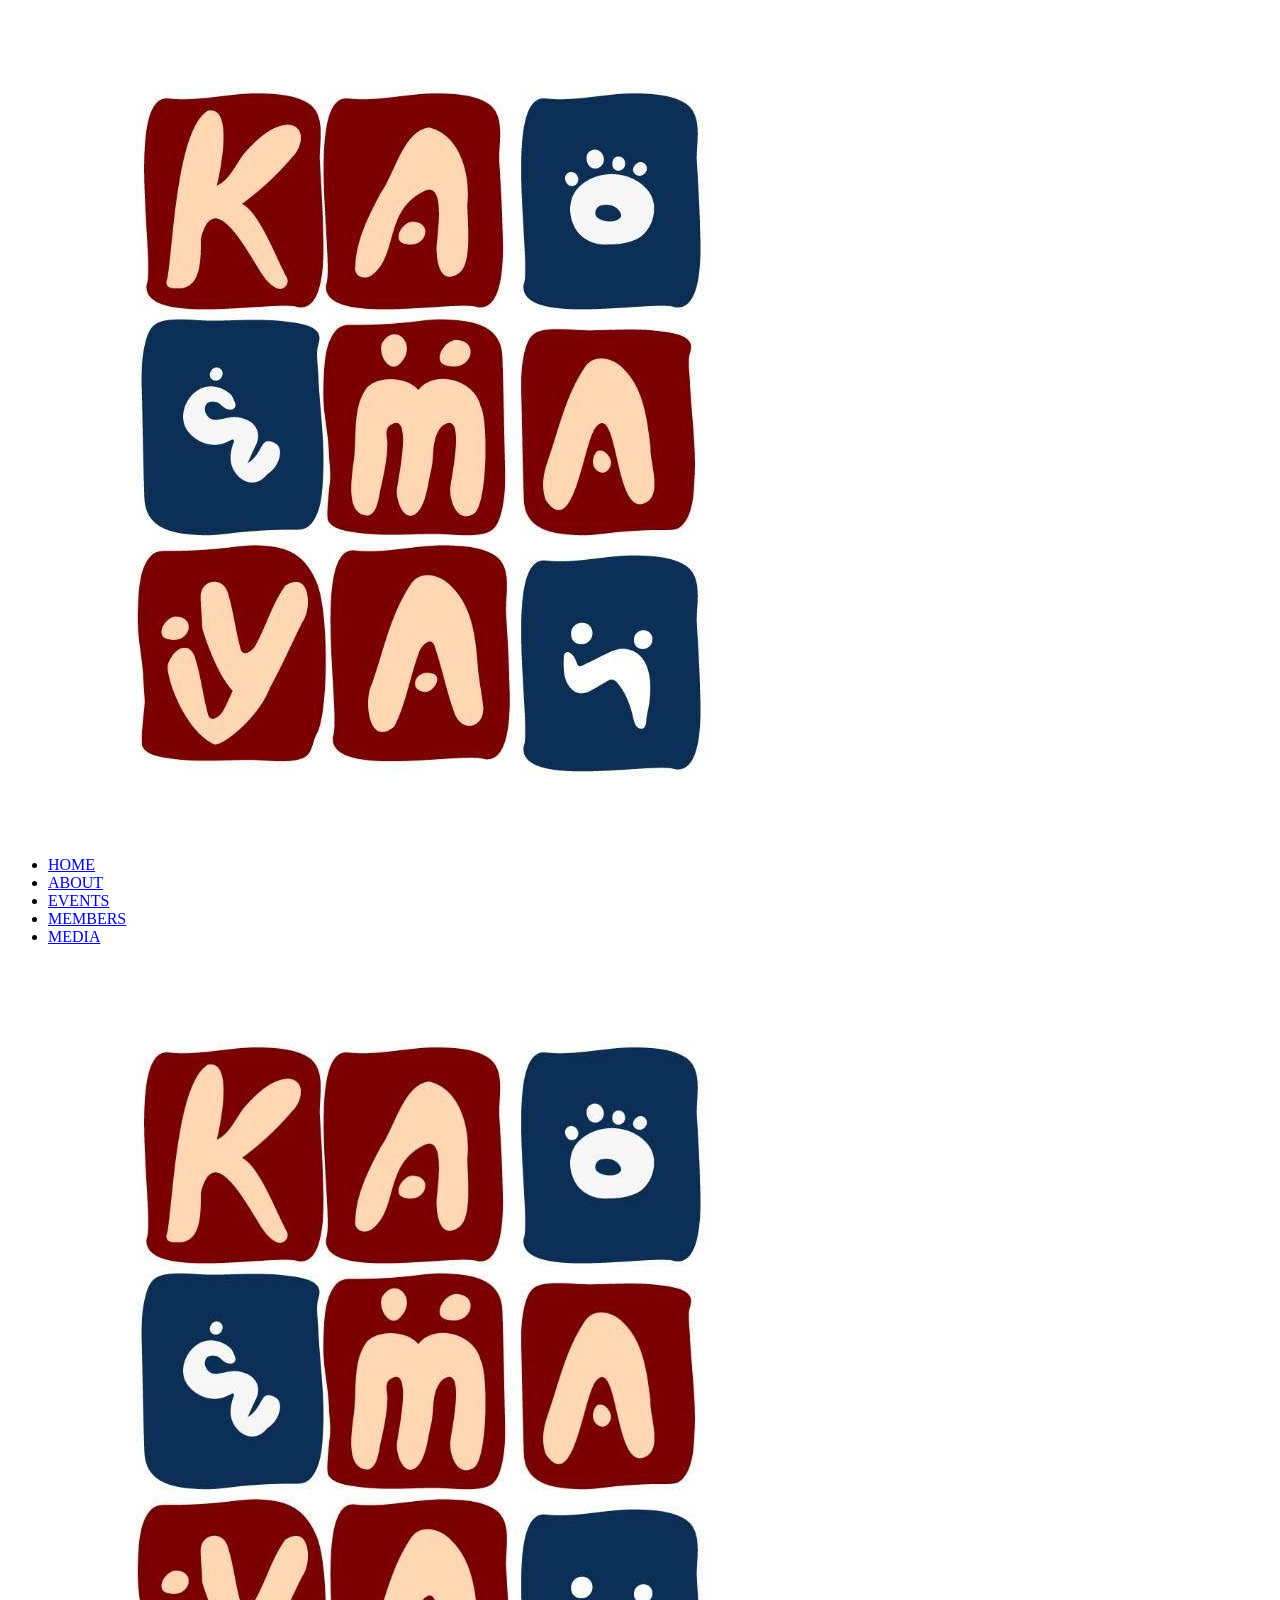
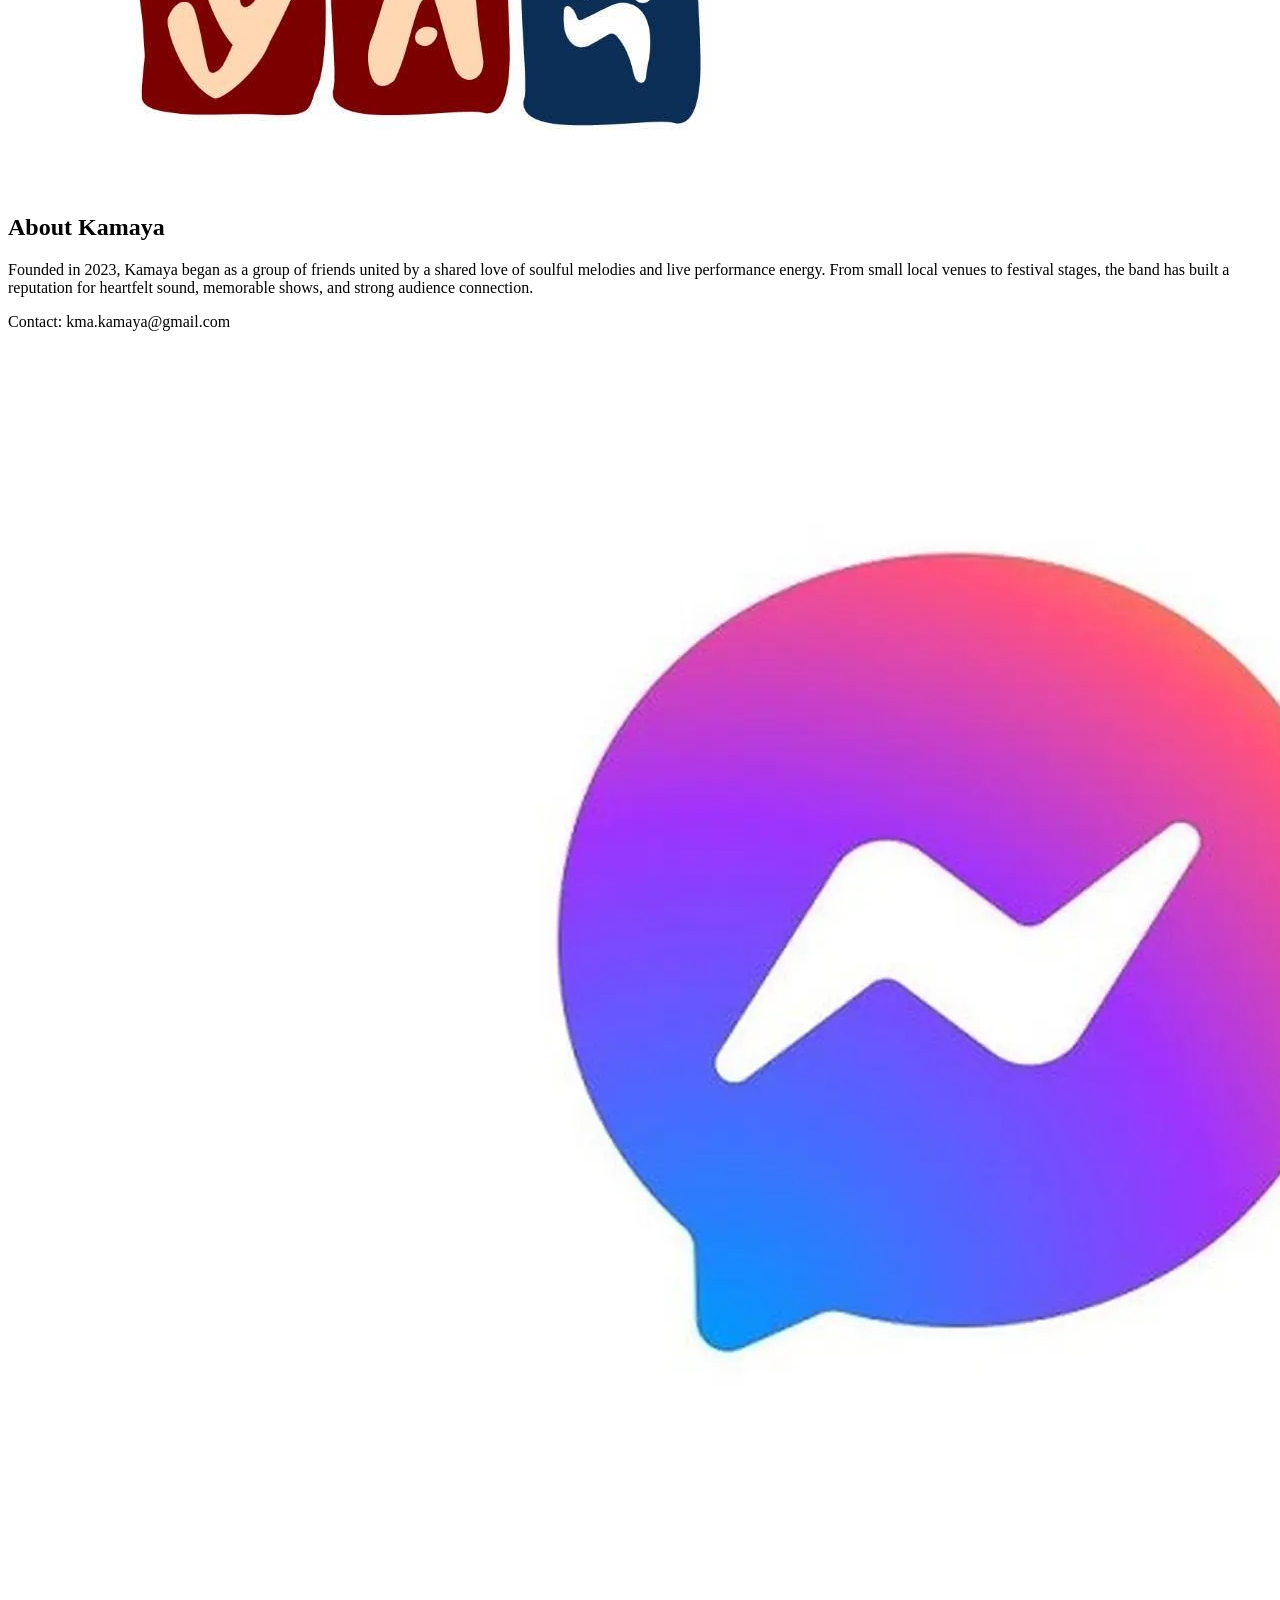
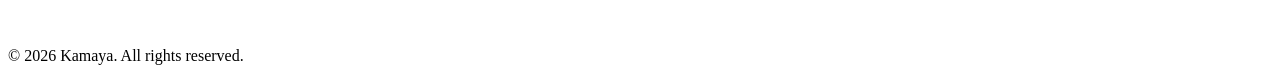
==== about.html @ 4048868f "Add files via upload" ====
<!DOCTYPE html>
<html lang="en">
<head>
    <meta charset="UTF-8">
    <meta name="viewport" content="width=device-width, initial-scale=1.0">
    <title>About</title>
    <link rel="stylesheet" href="../css/style.css">
</head>
<body class="about-page">
    <header class="header">
        <nav class="navbar">
            <a href="index.html" class="nav-logo" onclick="if (window.location.pathname.endsWith('index.html') || window.location.pathname.endsWith('/')) { event.preventDefault(); window.location.reload(); }">
                <img src="../image/logo.jpg" alt="Kamaya Logo">
            </a>
            <ul class="nav-menu">
                <li><a href="index.html">HOME</a></li>
                <li><a href="about.html">ABOUT</a></li>
                <li><a href="events.html">EVENTS</a></li>
                <li><a href="members.html">MEMBERS</a></li>
                <li><a href="media.html">MEDIA</a></li>
            </ul>
        </nav>
    </header>

    <main>
        <section class="about-hero">
            <div class="about-hero-content">
                <img src="../image/logo.jpg" alt="Kamaya Logo" class="about-page-logo">
                <div class="about-description">
                    <h1>About Kamaya</h1>
                    <p>Founded in 2023, Kamaya began as a group of friends united by a shared love of soulful melodies and live performance energy. From small local venues to festival stages, the band has built a reputation for heartfelt sound, memorable shows, and strong audience connection.</p>
                </div>
            </div>
        </section>
    </main>

    <footer class="footer">
        <div class="footer-contact">
            <p>Contact: kma.kamaya@gmail.com</p>
            <a href="https://www.facebook.com/messages/t/61567015156430" target="_blank" rel="noopener noreferrer" class="messenger-link" aria-label="Chat on Messenger">
                <img src="../image/messengerLogo.webp" alt="Messenger icon">
            </a>
        </div>
        <p>© 2026 Kamaya. All rights reserved.</p>
    </footer>
</body>
</html>
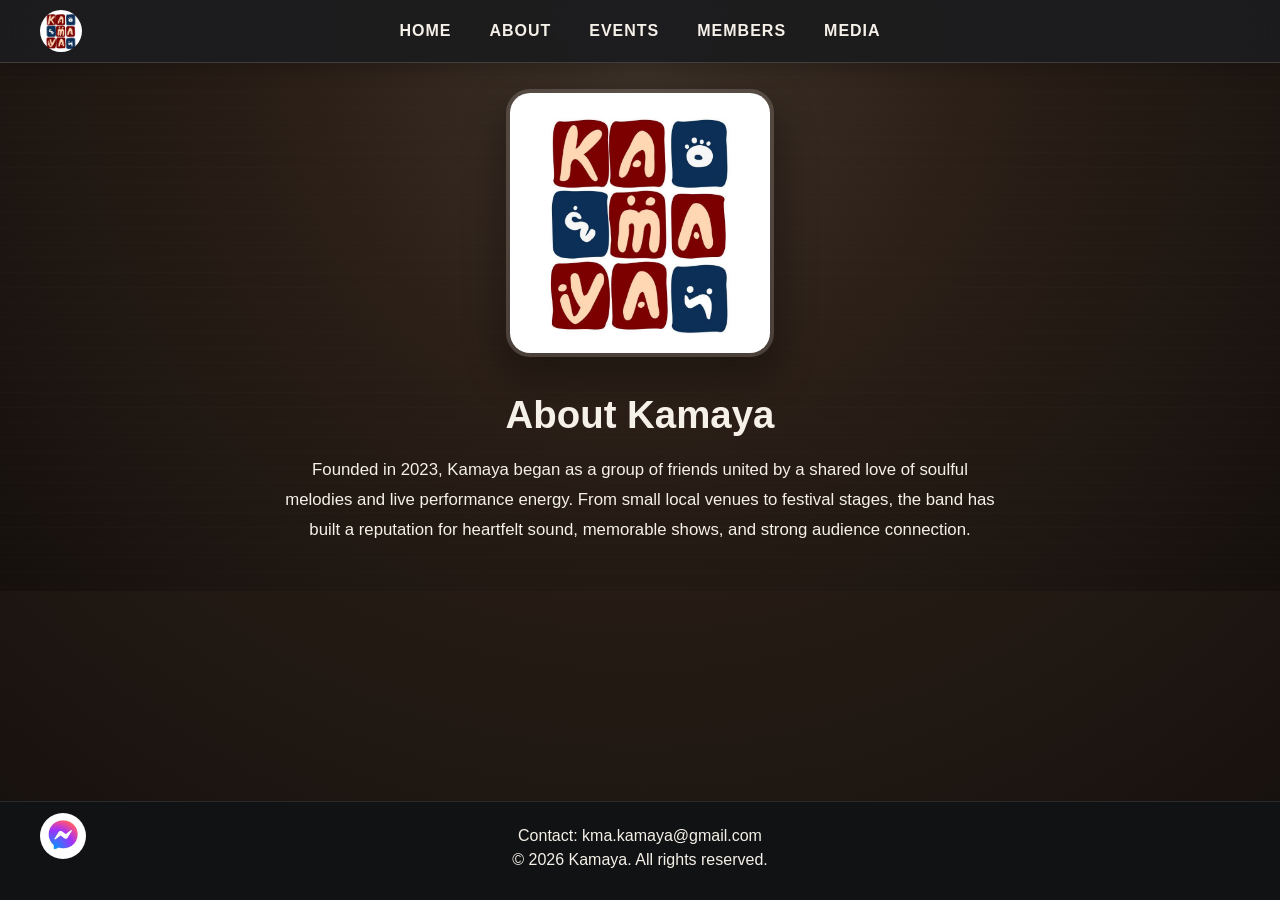
==== commit c81038e7: "Fix resource paths in about.html Updated paths for stylesheet and images in about.html." ====
--- a/about.html
+++ b/about.html
@@ -4,13 +4,13 @@
     <meta charset="UTF-8">
     <meta name="viewport" content="width=device-width, initial-scale=1.0">
     <title>About</title>
-    <link rel="stylesheet" href="../css/style.css">
+    <link rel="stylesheet" href="css/style.css">
 </head>
 <body class="about-page">
     <header class="header">
         <nav class="navbar">
             <a href="index.html" class="nav-logo" onclick="if (window.location.pathname.endsWith('index.html') || window.location.pathname.endsWith('/')) { event.preventDefault(); window.location.reload(); }">
-                <img src="../image/logo.jpg" alt="Kamaya Logo">
+                <img src="image/logo.jpg" alt="Kamaya Logo">
             </a>
             <ul class="nav-menu">
                 <li><a href="index.html">HOME</a></li>
@@ -25,7 +25,7 @@
     <main>
         <section class="about-hero">
             <div class="about-hero-content">
-                <img src="../image/logo.jpg" alt="Kamaya Logo" class="about-page-logo">
+                <img src="image/logo.jpg" alt="Kamaya Logo" class="about-page-logo">
                 <div class="about-description">
                     <h1>About Kamaya</h1>
                     <p>Founded in 2023, Kamaya began as a group of friends united by a shared love of soulful melodies and live performance energy. From small local venues to festival stages, the band has built a reputation for heartfelt sound, memorable shows, and strong audience connection.</p>
@@ -38,10 +38,10 @@
         <div class="footer-contact">
             <p>Contact: kma.kamaya@gmail.com</p>
             <a href="https://www.facebook.com/messages/t/61567015156430" target="_blank" rel="noopener noreferrer" class="messenger-link" aria-label="Chat on Messenger">
-                <img src="../image/messengerLogo.webp" alt="Messenger icon">
+                <img src="image/messengerLogo.webp" alt="Messenger icon">
             </a>
         </div>
         <p>© 2026 Kamaya. All rights reserved.</p>
     </footer>
 </body>
-</html>+</html>
--- a/css/style.css
+++ b/css/style.css
@@ -0,0 +1,548 @@
+html {
+    scroll-behavior: smooth;
+    min-height: 100%;
+}
+
+body {
+    margin: 0;
+    display: flex;
+    flex-direction: column;
+    min-height: 100vh;
+    font-family: Arial, sans-serif;
+    background: #17191A;
+    color: #F5F0E8;
+}
+
+body.about-page {
+    background: radial-gradient(circle at top, #3d3128 0%, #2b1f17 40%, #15100d 100%);
+}
+
+main {
+    flex: 1;
+}
+
+.header {
+    position: sticky;
+    top: 0;
+    z-index: 1000;
+    background: rgba(28, 28, 30, 0.95);
+    backdrop-filter: blur(10px);
+    -webkit-backdrop-filter: blur(10px);
+    padding: 12px 24px;
+    box-shadow: 0 4px 20px rgba(0, 0, 0, 0.2);
+    border-bottom: 1px solid rgba(255, 255, 255, 0.15);
+}
+
+.navbar {
+    display: flex;
+    align-items: center;
+    justify-content: center;
+    position: relative;
+    max-width: 1200px;
+    margin: 0 auto;
+}
+
+.nav-logo {
+    position: absolute;
+    left: 0;
+    display: flex;
+    align-items: center;
+    text-decoration: none;
+}
+
+.nav-logo img {
+    width: 42px;
+    height: 42px;
+    object-fit: cover;
+    border-radius: 50%;
+}
+
+.nav-menu {
+    list-style: none;
+    display: flex;
+    gap: 10px;
+    margin: 0;
+    padding: 0;
+}
+
+.nav-menu li a {
+    display: inline-block;
+    padding: 10px 14px;
+    text-decoration: none;
+    color: #F5F0E8;
+    font-weight: 600;
+    letter-spacing: 1px;
+    border-radius: 8px;
+    transition: all 0.3s ease;
+}
+
+.nav-menu li a:hover {
+    background: rgba(255, 255, 255, 0.18);
+    color: #ffffff;
+    transform: translateY(-2px);
+}
+
+.content {
+    padding: 40px 20px;
+    text-align: center;
+}
+
+.hero {
+    min-height: 80vh;
+    display: flex;
+    align-items: center;
+    justify-content: center;
+    padding: 40px 20px;
+    background: linear-gradient(rgba(0, 0, 0, 0.55), rgba(0, 0, 0, 0.55)), url('../image/team.jpg');
+    background-size: cover;
+    background-position: center;
+}
+
+.hero-content {
+    text-align: center;
+    max-width: 700px;
+    color: #F5F0E8;
+}
+
+.about-hero {
+    display: flex;
+    align-items: center;
+    justify-content: center;
+    min-height: 52vh;
+    padding: 20px 20px 40px;
+    background: radial-gradient(circle at top, #3d3128 0%, #2b1f17 40%, #15100d 100%);
+    position: relative;
+    overflow: hidden;
+}
+
+.about-hero::before {
+    content: "";
+    position: absolute;
+    inset: 0;
+    background-image: repeating-linear-gradient(transparent 0 14px, rgba(255, 255, 255, 0.03) 14px 15px);
+    opacity: 0.35;
+    pointer-events: none;
+}
+
+.about-hero-content {
+    max-width: 760px;
+    width: 100%;
+    text-align: center;
+    position: relative;
+    z-index: 1;
+}
+
+.member-section {
+    padding: 60px 20px 80px;
+    background: linear-gradient(180deg, rgba(31, 19, 10, 0.95) 0%, rgba(12, 7, 3, 0.95) 100%);
+}
+
+.member-profile {
+    display: flex;
+    align-items: center;
+    gap: 30px;
+    max-width: 1000px;
+    margin: 0 auto;
+    flex-wrap: wrap;
+}
+
+.member-profile.reverse {
+    flex-direction: row;
+}
+
+.member-photo {
+    flex: 0 0 320px;
+    max-width: 320px;
+}
+
+.member-profile.reverse .member-details {
+    text-align: right;
+}
+
+@media (max-width: 900px) {
+    .member-profile.reverse {
+        flex-direction: column;
+    }
+
+    .member-profile.reverse .member-details {
+        text-align: left;
+    }
+}
+
+.member-photo img {
+    width: 100%;
+    display: block;
+    border-radius: 20px;
+    border: 4px solid rgba(255, 255, 255, 0.12);
+    box-shadow: 0 18px 40px rgba(0, 0, 0, 0.35);
+}
+
+.member-details {
+    flex: 1;
+    min-width: 280px;
+    color: #f7e7c9;
+    font-family: Georgia, 'Times New Roman', serif;
+}
+
+.member-details h1 {
+    font-size: 2.8rem;
+    margin-bottom: 18px;
+    letter-spacing: 0.08em;
+    text-transform: uppercase;
+    color: #f3d8b2;
+}
+
+.member-details p {
+    font-size: 1rem;
+    line-height: 1.8;
+    margin-bottom: 16px;
+    color: #d9c7a0;
+}
+
+@media (max-width: 900px) {
+    .member-profile {
+        flex-direction: column;
+        text-align: center;
+    }
+
+    .member-photo,
+    .member-details {
+        max-width: 100%;
+    }
+
+    .member-details {
+        text-align: left;
+    }
+}
+
+.about-page-logo {
+    width: 260px;
+    max-width: 90%;
+    border-radius: 24px;
+    box-shadow: 0 18px 40px rgba(0, 0, 0, 0.35);
+    border: 4px solid rgba(255, 255, 255, 0.15);
+    margin: 0 auto;
+}
+
+.about-description {
+    margin-top: 28px;
+    color: #F5F0E8;
+}
+
+.about-description h1 {
+    font-size: 2.4rem;
+    margin-bottom: 18px;
+}
+
+.about-description p {
+    font-size: 1.05rem;
+    line-height: 1.8;
+    max-width: 720px;
+    margin: 0 auto;
+}
+
+.hero-content h1 {
+    font-size: 3rem;
+    margin-bottom: 10px;
+}
+
+.hero-content p {
+    font-size: 1.1rem;
+    margin-bottom: 20px;
+    line-height: 1.6;
+}
+
+.hero-btn {
+    display: inline-block;
+    padding: 12px 24px;
+    background: #F5F0E8;
+    color: #17191A;
+    text-decoration: none;
+    font-weight: 700;
+    border-radius: 999px;
+    transition: all 0.3s ease;
+}
+
+.hero-btn:hover {
+    background: #ffffff;
+    transform: translateY(-2px);
+}
+
+.band-info {
+    padding: 80px 20px;
+    text-align: center;
+    background: #f5f0e8;
+    color: #17191A;
+}
+
+.band-info h2 {
+    font-size: 2rem;
+    margin-bottom: 15px;
+}
+
+.band-info p {
+    line-height: 1.8;
+    font-size: 1.05rem;
+}
+
+.band-layout {
+    display: flex;
+    align-items: center;
+    justify-content: center;
+    gap: 30px;
+    max-width: 1000px;
+    margin: 30px auto 0;
+    flex-wrap: wrap;
+}
+
+.band-about-center {
+    max-width: 700px;
+    margin: 30px auto 0;
+    text-align: center;
+}
+
+.about-logo {
+    width: 180px;
+    height: 180px;
+    object-fit: cover;
+    border-radius: 50%;
+    box-shadow: 0 12px 30px rgba(0, 0, 0, 0.18);
+}
+
+.band-info p {
+    margin: 24px auto 0;
+    max-width: 740px;
+    line-height: 1.8;
+    font-size: 1.05rem;
+}
+
+.about-link {
+    display: inline-block;
+    margin-top: 12px;
+    color: #1f3c88;
+    font-weight: 700;
+    text-decoration: none;
+}
+
+.about-link:hover {
+    text-decoration: underline;
+}
+
+.media-grid {
+    display: grid;
+    grid-template-columns: repeat(3, minmax(0, 1fr));
+    gap: 20px;
+    max-width: 1000px;
+    margin: 30px auto 0;
+}
+
+.media-card {
+    background: rgba(255, 255, 255, 0.08);
+    border: 1px solid rgba(255, 255, 255, 0.15);
+    border-radius: 12px;
+    padding: 40px 20px;
+    color: #F5F0E8;
+    box-shadow: 0 4px 12px rgba(0, 0, 0, 0.15);
+}
+
+.media-card img {
+    width: 100%;
+    height: 220px;
+    object-fit: cover;
+    border-radius: 10px;
+    display: block;
+}
+
+.media-card .caption {
+    margin-top: 10px;
+    color: #e7d6b3;
+    font-size: 0.95rem;
+    text-align: center;
+}
+
+.events-section {
+    padding: 80px 20px;
+    background: radial-gradient(circle at top, #3d3128 0%, #2b1f17 40%, #15100d 100%);
+    text-align: center;
+    position: relative;
+    overflow: hidden;
+}
+
+.events-section::before {
+    content: "";
+    position: absolute;
+    inset: 0;
+    background-image: repeating-linear-gradient(transparent 0 14px, rgba(255, 255, 255, 0.03) 14px 15px);
+    opacity: 0.4;
+    pointer-events: none;
+}
+
+.events-section h1,
+.events-section h2 {
+    font-family: Georgia, 'Times New Roman', serif;
+    font-size: 2.6rem;
+    margin-bottom: 14px;
+    color: #f7e7c9;
+    letter-spacing: 0.12em;
+    text-transform: uppercase;
+    position: relative;
+    z-index: 1;
+}
+
+.section-description {
+    max-width: 760px;
+    margin: 0 auto 40px;
+    color: #e7d6b3;
+    font-size: 1rem;
+    line-height: 1.9;
+    letter-spacing: 0.02em;
+    position: relative;
+    z-index: 1;
+}
+
+.events-list,
+.events-grid {
+    display: grid;
+    grid-template-columns: 1fr;
+    gap: 32px;
+    max-width: 760px;
+    margin: 0 auto;
+    padding: 0;
+    position: relative;
+    z-index: 1;
+}
+
+.event-card {
+    width: 100%;
+    margin: 0;
+}
+
+.event-card {
+    position: relative;
+    overflow: hidden;
+    padding: 28px 22px;
+    border-radius: 18px;
+    background: rgba(245, 236, 215, 0.08);
+    border: 1px solid rgba(255, 255, 255, 0.12);
+    box-shadow: 0 18px 45px rgba(0, 0, 0, 0.25);
+    transition: transform 0.3s ease, background 0.3s ease, box-shadow 0.3s ease;
+    backdrop-filter: blur(12px);
+}
+
+.event-card::before {
+    content: "";
+    position: absolute;
+    inset: 0;
+    background: linear-gradient(135deg, rgba(255, 237, 207, 0.08), transparent 35%);
+    pointer-events: none;
+}
+
+.event-card h3 {
+    font-family: 'Courier New', Courier, monospace;
+    color: #f7e7c9;
+}
+
+.event-card p {
+    color: #d9c7a0;
+}
+
+.event-card:nth-child(1) {
+    border-left: 5px solid #d8b4fe;
+}
+
+.event-card:nth-child(2) {
+    border-left: 5px solid #fcd34d;
+}
+
+.event-card:nth-child(3) {
+    border-left: 5px solid #a78bfa;
+}
+
+.event-card h3,
+.event-card p {
+    position: relative;
+    z-index: 1;
+}
+
+.event-card h3 {
+    margin: 0 0 10px;
+    font-size: 1.5rem;
+    color: #f8fafc;
+}
+
+.event-card p {
+    margin: 0;
+    color: #d1d5db;
+    font-size: 0.98rem;
+}
+
+.event-card:hover {
+    transform: translateY(-5px);
+    background: rgba(255, 255, 255, 0.1);
+    box-shadow: 0 18px 45px rgba(0, 0, 0, 0.3);
+}
+
+.see-more-link {
+    display: inline-block;
+    margin-top: 20px;
+    color: #ffffff;
+    font-weight: 700;
+    text-decoration: none;
+    border: 1px solid rgba(245, 240, 232, 0.2);
+    padding: 12px 26px;
+    border-radius: 999px;
+    transition: background 0.3s ease, transform 0.3s ease;
+}
+
+.see-more-link:hover {
+    background: rgba(245, 240, 232, 0.12);
+    transform: translateY(-2px);
+}
+
+
+.footer {
+    background: #111214;
+    color: #F5F0E8;
+    text-align: center;
+    padding: 25px 20px;
+    border-top: 1px solid rgba(255, 255, 255, 0.1);
+    position: relative;
+}
+
+.footer p {
+    margin: 6px 0;
+}
+
+.footer-contact {
+    position: relative;
+    width: 100%;
+}
+
+.footer-contact p {
+    margin: 0;
+}
+
+.messenger-link {
+    position: absolute;
+    left: 20px;
+    top: 50%;
+    transform: translateY(-50%);
+    display: inline-flex;
+    width: 46px;
+    height: 46px;
+    min-width: 46px;
+    border-radius: 50%;
+    overflow: hidden;
+    transition: transform 0.25s ease, box-shadow 0.25s ease;
+}
+
+.messenger-link img {
+    width: 100%;
+    height: 100%;
+    object-fit: cover;
+}
+
+.messenger-link:hover {
+    transform: translateY(-50%) translateX(0);
+    box-shadow: 0 10px 25px rgba(0, 198, 255, 0.3);
+}
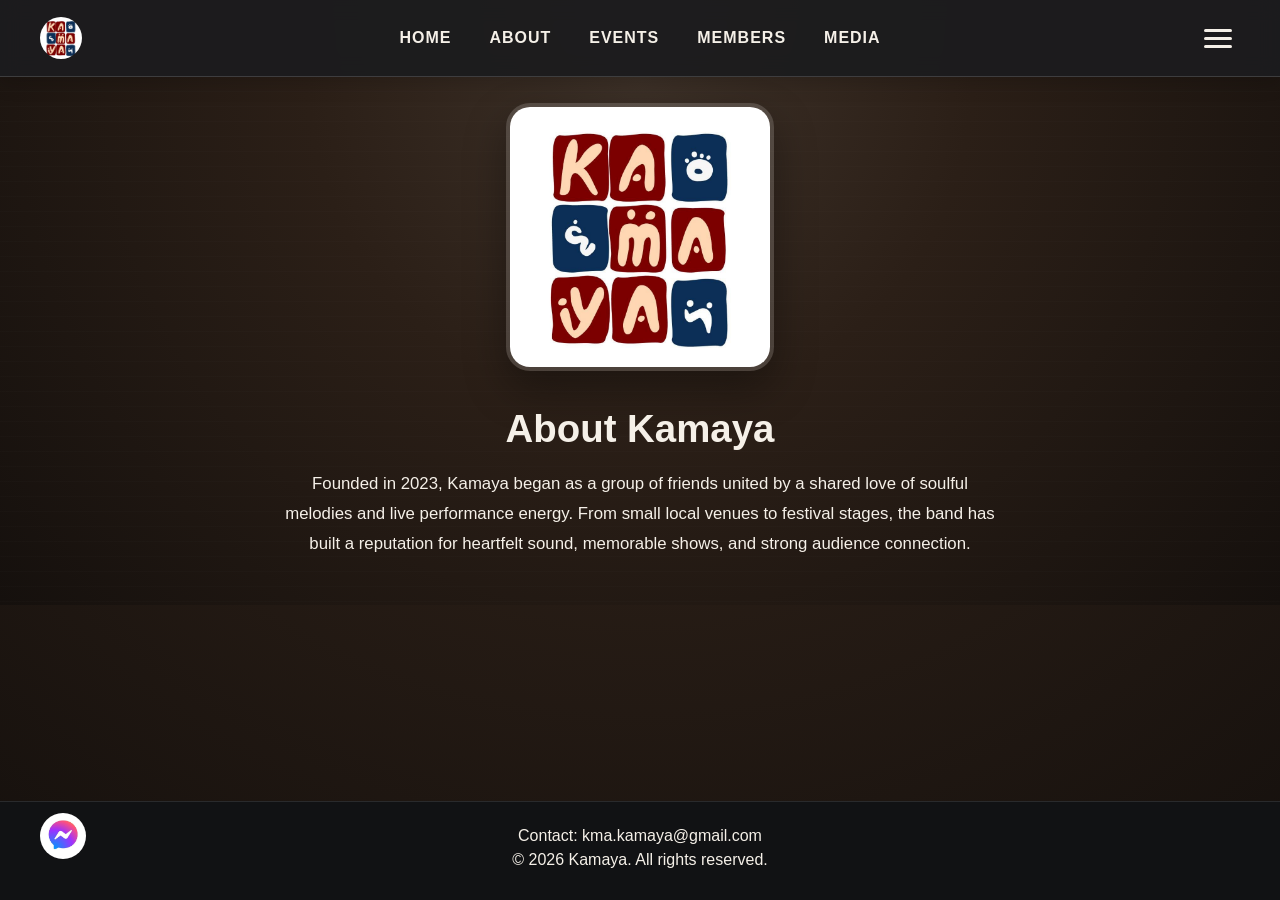
==== commit 41f71d19: "Add files via upload" ====
--- a/about.html
+++ b/about.html
@@ -4,14 +4,19 @@
     <meta charset="UTF-8">
     <meta name="viewport" content="width=device-width, initial-scale=1.0">
     <title>About</title>
-    <link rel="stylesheet" href="css/style.css">
+    <link rel="stylesheet" href="../css/style.css">
 </head>
 <body class="about-page">
     <header class="header">
-        <nav class="navbar">
+        <nav class="navbar" aria-label="Main navigation">
             <a href="index.html" class="nav-logo" onclick="if (window.location.pathname.endsWith('index.html') || window.location.pathname.endsWith('/')) { event.preventDefault(); window.location.reload(); }">
-                <img src="image/logo.jpg" alt="Kamaya Logo">
+                <img src="../image/logo.jpg" alt="Kamaya Logo">
             </a>
+            <button class="nav-toggle" type="button" aria-label="Toggle menu" aria-expanded="false">
+                <span class="nav-toggle-bar"></span>
+                <span class="nav-toggle-bar"></span>
+                <span class="nav-toggle-bar"></span>
+            </button>
             <ul class="nav-menu">
                 <li><a href="index.html">HOME</a></li>
                 <li><a href="about.html">ABOUT</a></li>
@@ -25,7 +30,7 @@
     <main>
         <section class="about-hero">
             <div class="about-hero-content">
-                <img src="image/logo.jpg" alt="Kamaya Logo" class="about-page-logo">
+                <img src="../image/logo.jpg" alt="Kamaya Logo" class="about-page-logo">
                 <div class="about-description">
                     <h1>About Kamaya</h1>
                     <p>Founded in 2023, Kamaya began as a group of friends united by a shared love of soulful melodies and live performance energy. From small local venues to festival stages, the band has built a reputation for heartfelt sound, memorable shows, and strong audience connection.</p>
@@ -38,10 +43,11 @@
         <div class="footer-contact">
             <p>Contact: kma.kamaya@gmail.com</p>
             <a href="https://www.facebook.com/messages/t/61567015156430" target="_blank" rel="noopener noreferrer" class="messenger-link" aria-label="Chat on Messenger">
-                <img src="image/messengerLogo.webp" alt="Messenger icon">
+                <img src="../image/messengerLogo.webp" alt="Messenger icon">
             </a>
         </div>
         <p>© 2026 Kamaya. All rights reserved.</p>
     </footer>
+    <script src="../js/mobile-menu.js"></script>
 </body>
-</html>
+</html>
--- a/css/style.css
+++ b/css/style.css
@@ -40,6 +40,7 @@
     position: relative;
     max-width: 1200px;
     margin: 0 auto;
+    min-height: 52px;
 }
 
 .nav-logo {
@@ -48,6 +49,7 @@
     display: flex;
     align-items: center;
     text-decoration: none;
+    z-index: 2;
 }
 
 .nav-logo img {
@@ -63,6 +65,36 @@
     gap: 10px;
     margin: 0;
     padding: 0;
+}
+
+.nav-toggle {
+    display: none;
+    position: absolute;
+    right: 0;
+    top: 50%;
+    transform: translateY(-50%);
+    width: 44px;
+    height: 44px;
+    border: none;
+    background: transparent;
+    cursor: pointer;
+    padding: 0;
+    z-index: 2;
+    display: flex;
+    flex-direction: column;
+    align-items: center;
+    justify-content: center;
+    gap: 5px;
+}
+
+.nav-toggle-bar {
+    display: block;
+    width: 28px;
+    height: 3px;
+    background: #F5F0E8;
+    margin: 0;
+    border-radius: 2px;
+    transition: transform 0.25s ease, opacity 0.25s ease;
 }
 
 .nav-menu li a {
@@ -160,6 +192,78 @@
 }
 
 @media (max-width: 900px) {
+    .header {
+        padding: 10px 16px;
+    }
+
+    .navbar {
+        justify-content: space-between;
+        min-height: 40px;
+    }
+
+    .nav-logo {
+        position: static;
+    }
+
+    .nav-toggle {
+        display: flex;
+        position: static;
+        transform: none;
+    }
+
+    .nav-menu {
+        position: absolute;
+        top: calc(100% + 8px);
+        right: 0;
+        left: 0;
+        display: flex;
+        flex-direction: column;
+        background: rgba(23, 25, 26, 0.97);
+        border: none;
+        border-radius: 12px;
+        padding: 0 12px;
+        box-shadow: 0 16px 40px rgba(0, 0, 0, 0.25);
+        max-height: 0;
+        opacity: 0;
+        overflow: hidden;
+        pointer-events: none;
+        transform: translateY(-10px);
+        transition: max-height 0.35s ease, opacity 0.25s ease, transform 0.3s ease, padding 0.25s ease;
+    }
+
+    .nav-open .nav-menu {
+        max-height: 320px;
+        opacity: 1;
+        pointer-events: auto;
+        transform: translateY(0);
+        padding: 12px;
+    }
+
+    .nav-menu li {
+        width: 100%;
+        opacity: 0;
+        transform: translateY(-6px);
+        transition: opacity 0.2s ease, transform 0.2s ease;
+    }
+
+    .nav-open .nav-menu li {
+        opacity: 1;
+        transform: translateY(0);
+    }
+
+    .nav-open .nav-menu li:nth-child(1) { transition-delay: 0.04s; }
+    .nav-open .nav-menu li:nth-child(2) { transition-delay: 0.08s; }
+    .nav-open .nav-menu li:nth-child(3) { transition-delay: 0.12s; }
+    .nav-open .nav-menu li:nth-child(4) { transition-delay: 0.16s; }
+    .nav-open .nav-menu li:nth-child(5) { transition-delay: 0.20s; }
+
+    .nav-menu li a {
+        display: block;
+        text-align: center;
+        width: 100%;
+        padding: 12px 14px;
+    }
+
     .member-profile.reverse {
         flex-direction: column;
     }
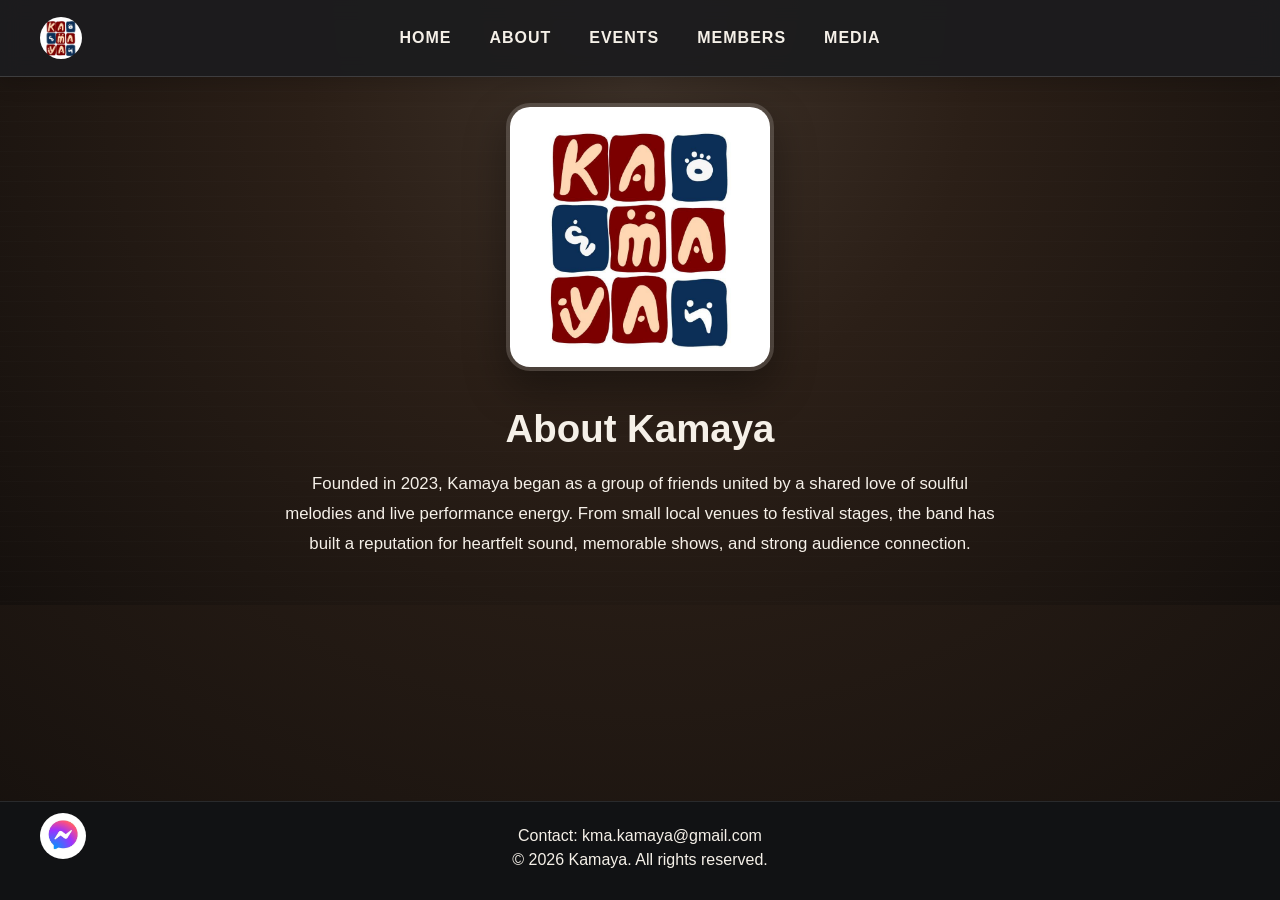
==== commit 92b9ac7e: "Add files via upload" ====
--- a/css/style.css
+++ b/css/style.css
@@ -80,7 +80,6 @@
     cursor: pointer;
     padding: 0;
     z-index: 2;
-    display: flex;
     flex-direction: column;
     align-items: center;
     justify-content: center;
